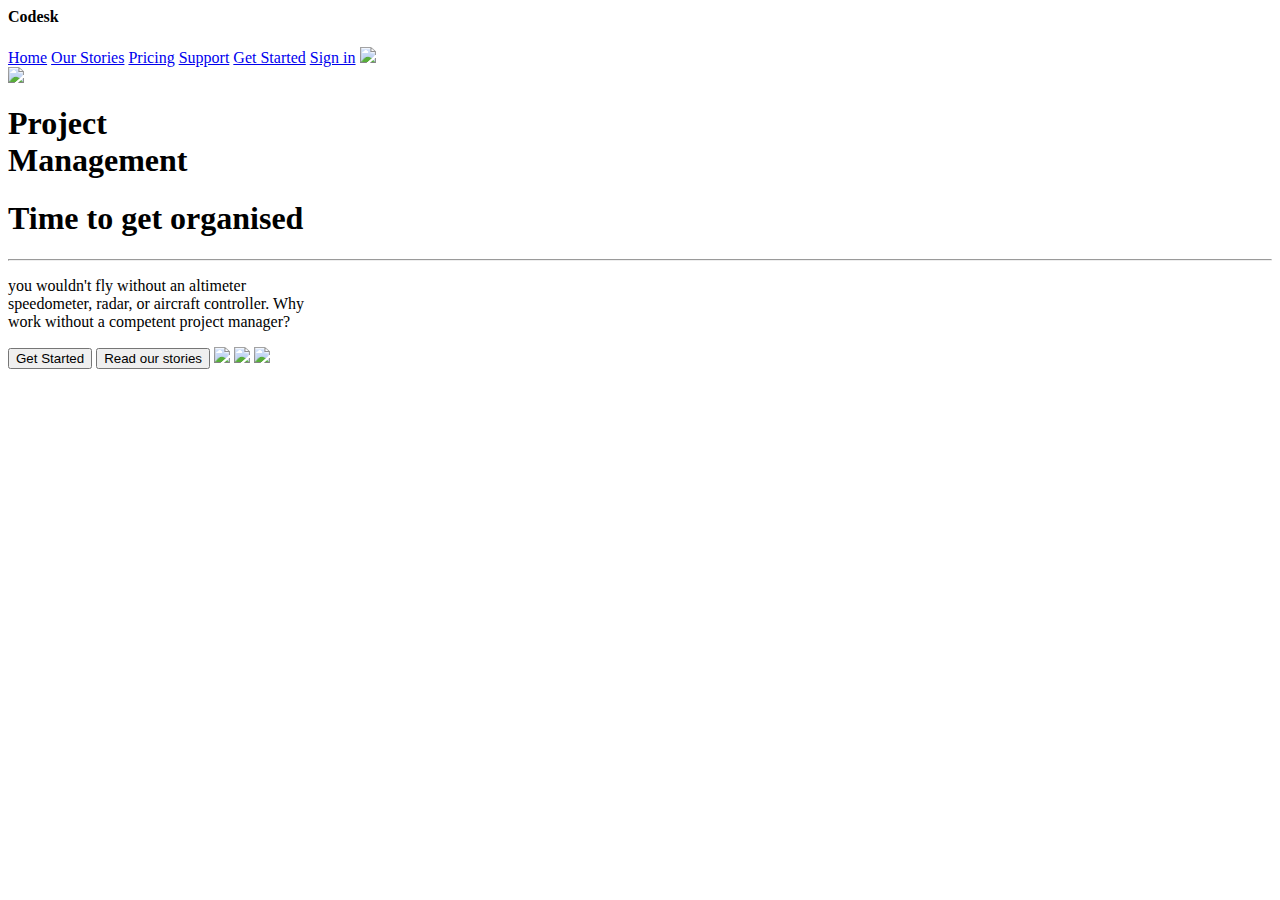
==== templates/index.html @ b45faccc "changed name of image" ====
<html lang="en">
<head>
    <meta charset="UTF-8">
    <meta name="viewport" content="width=device-width, initial-scale=1.0">
    <title>Document</title>
    <link rel="stylesheet" href="./style.css">
</head>
<body>
    <div class="page">
        <nav class="menu">
            <div class="tri"></div>
            <div class="cir"></div>
            <h4>Codesk</h4>
            <a href="#">Home</a>
            <a href="#">Our Stories</a>
            <a href="#">Pricing</a>
            <a href="#">Support</a>
            <a href="#" class="getStarted">Get Started</a>
            <a href="#" class="signIn">Sign in</a>
            <img src="./p1-images/search.png">
        </nav>
        <img src="./p1-images/pm-landing1.jpg" class="mainImg">
        <h1 class="heading">Project<br>Management</h1>
        <h1 class="subHeading">Time to get organised</h1>
        <hr>
        <p>
            you wouldn't fly without an altimeter<br>
            speedometer, radar, or aircraft controller. Why<br>
            work without a competent project manager?  
        </p>
        <button class="start">Get Started</button>
        <button class="read">Read our stories</button>
        <img src="./p1-images/facebook.png"class="fb">
        <img src="./p1-images/instagram (1).png"class="ig">
        <img src="./p1-images/twitter.png"class="twt">
    </div>
</body>
</html>
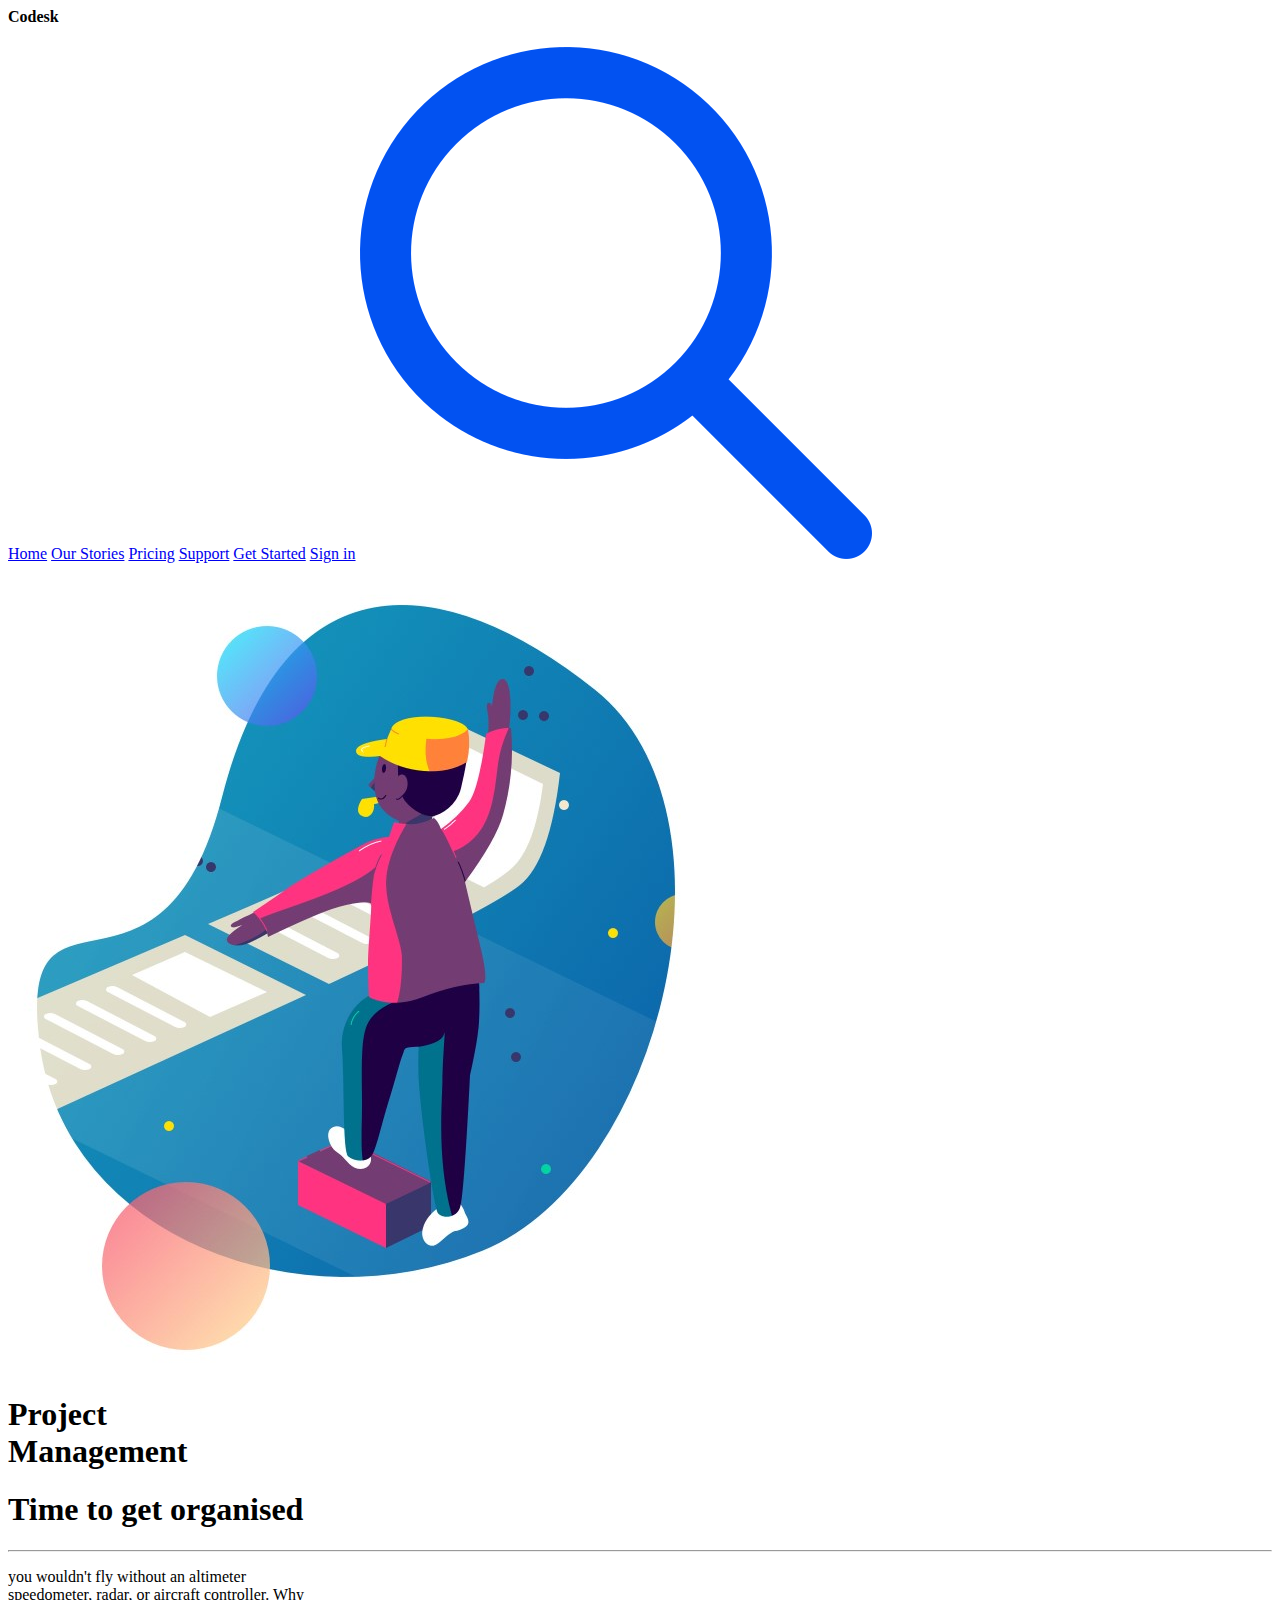
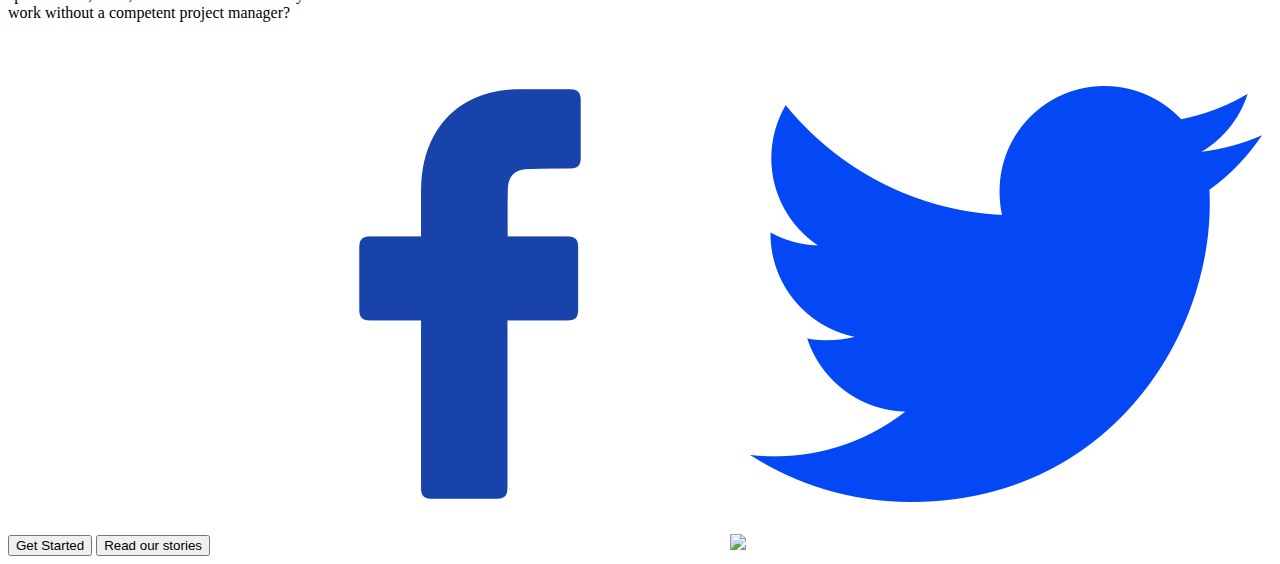
==== commit 8f583fac: "corrected links in index.html" ====
--- a/templates/index.html
+++ b/templates/index.html
@@ -3,7 +3,7 @@
     <meta charset="UTF-8">
     <meta name="viewport" content="width=device-width, initial-scale=1.0">
     <title>Document</title>
-    <link rel="stylesheet" href="./style.css">
+    <link rel="stylesheet" href="../static/css/style.css">
 </head>
 <body>
     <div class="page">
@@ -17,9 +17,9 @@
             <a href="#">Support</a>
             <a href="#" class="getStarted">Get Started</a>
             <a href="#" class="signIn">Sign in</a>
-            <img src="./p1-images/search.png">
+            <img src="../static/images/search.png">
         </nav>
-        <img src="./p1-images/pm-landing1.jpg" class="mainImg">
+        <img src="../static/images/pm-landing1.jpg" class="mainImg">
         <h1 class="heading">Project<br>Management</h1>
         <h1 class="subHeading">Time to get organised</h1>
         <hr>
@@ -30,9 +30,9 @@
         </p>
         <button class="start">Get Started</button>
         <button class="read">Read our stories</button>
-        <img src="./p1-images/facebook.png"class="fb">
-        <img src="./p1-images/instagram (1).png"class="ig">
-        <img src="./p1-images/twitter.png"class="twt">
+        <img src="../static/images/facebook.png"class="fb">
+        <img src="../static/images/instagram (1).png"class="ig">
+        <img src="../static/images/twitter.png"class="twt">
     </div>
 </body>
 </html>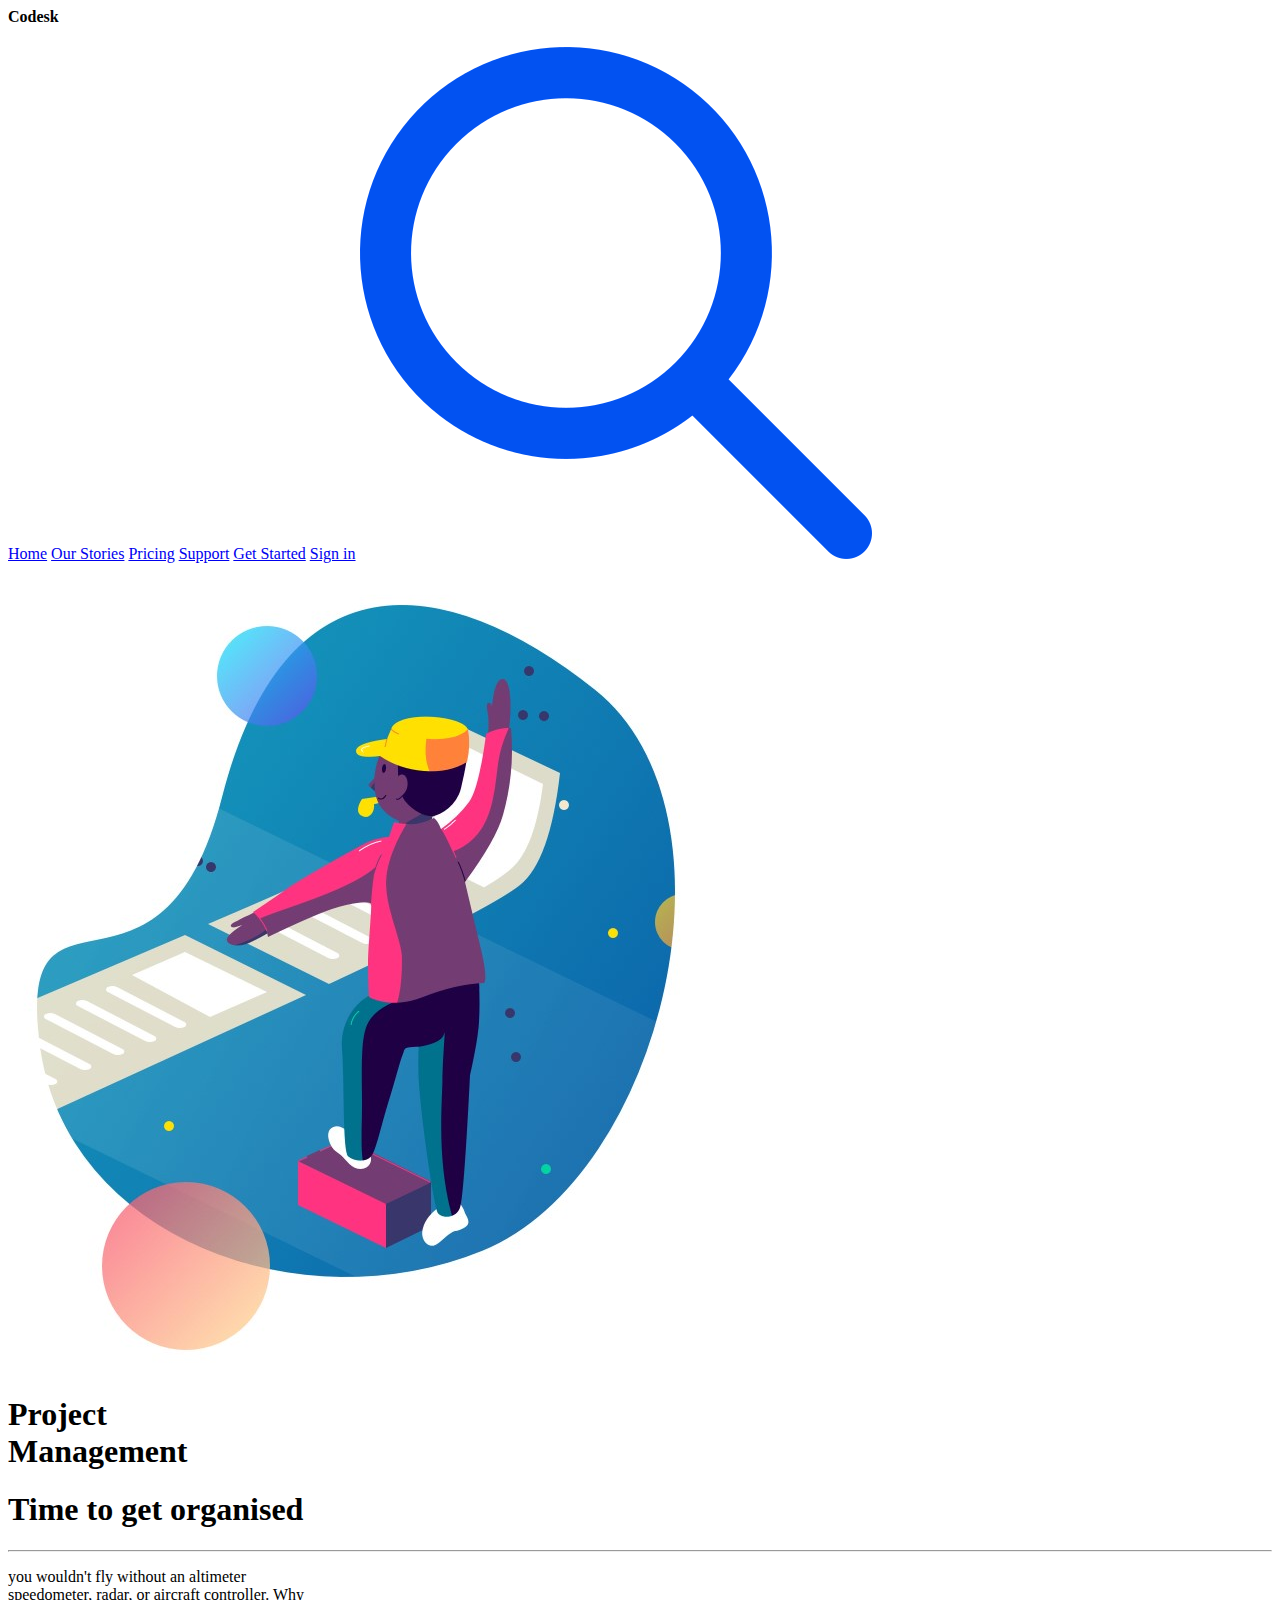
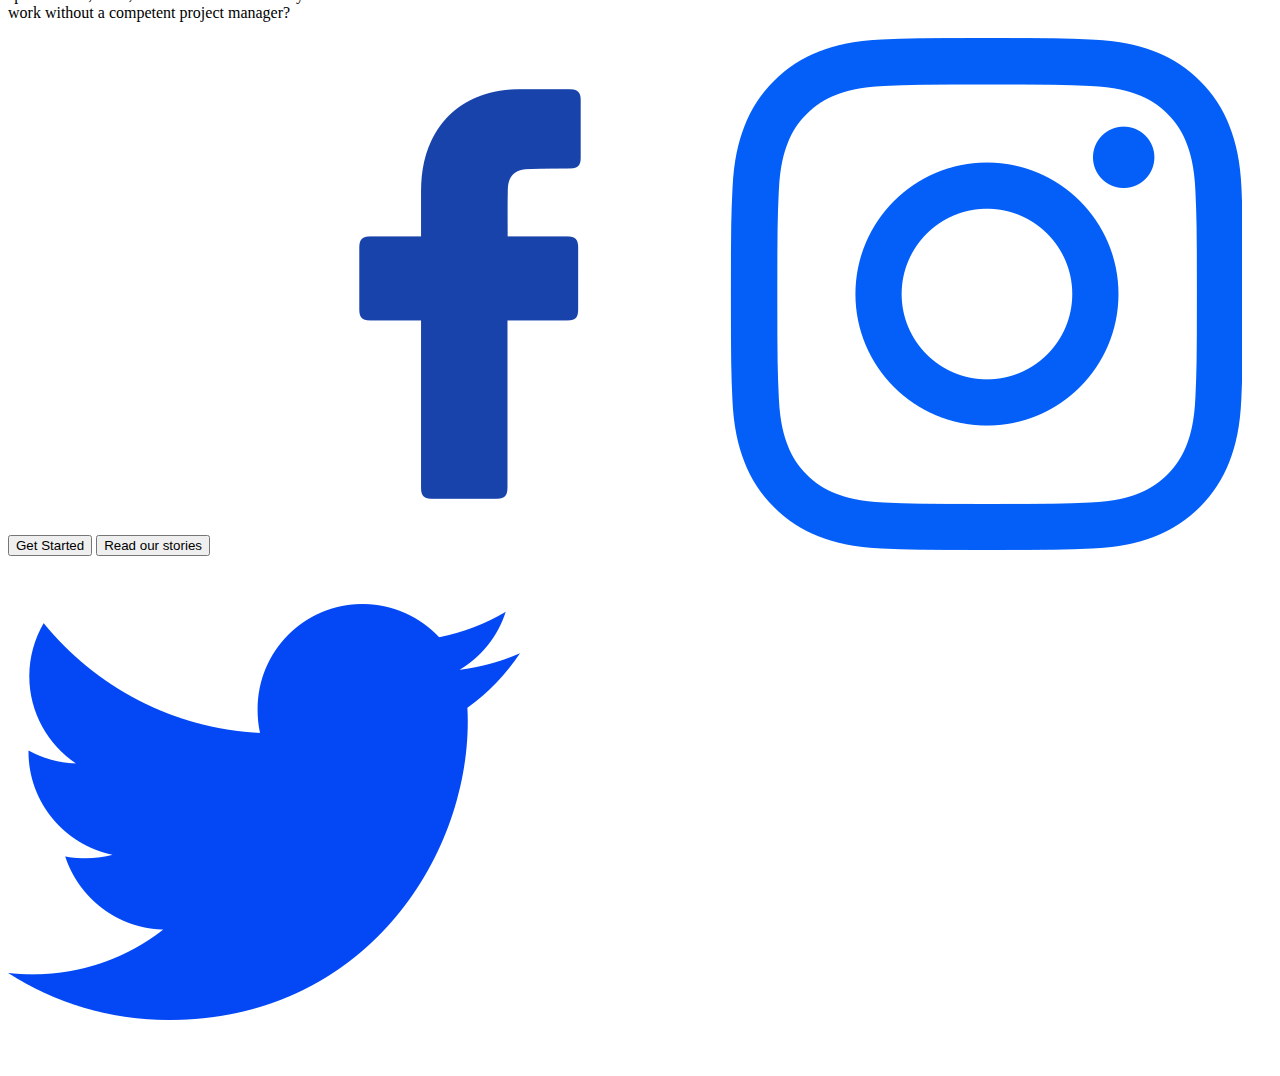
==== commit 0687efdd: "Error Rectified in html code.." ====
--- a/templates/index.html
+++ b/templates/index.html
@@ -31,7 +31,7 @@
         <button class="start">Get Started</button>
         <button class="read">Read our stories</button>
         <img src="../static/images/facebook.png"class="fb">
-        <img src="../static/images/instagram (1).png"class="ig">
+        <img src="../static/images/instagram.png"class="ig">
         <img src="../static/images/twitter.png"class="twt">
     </div>
 </body>
